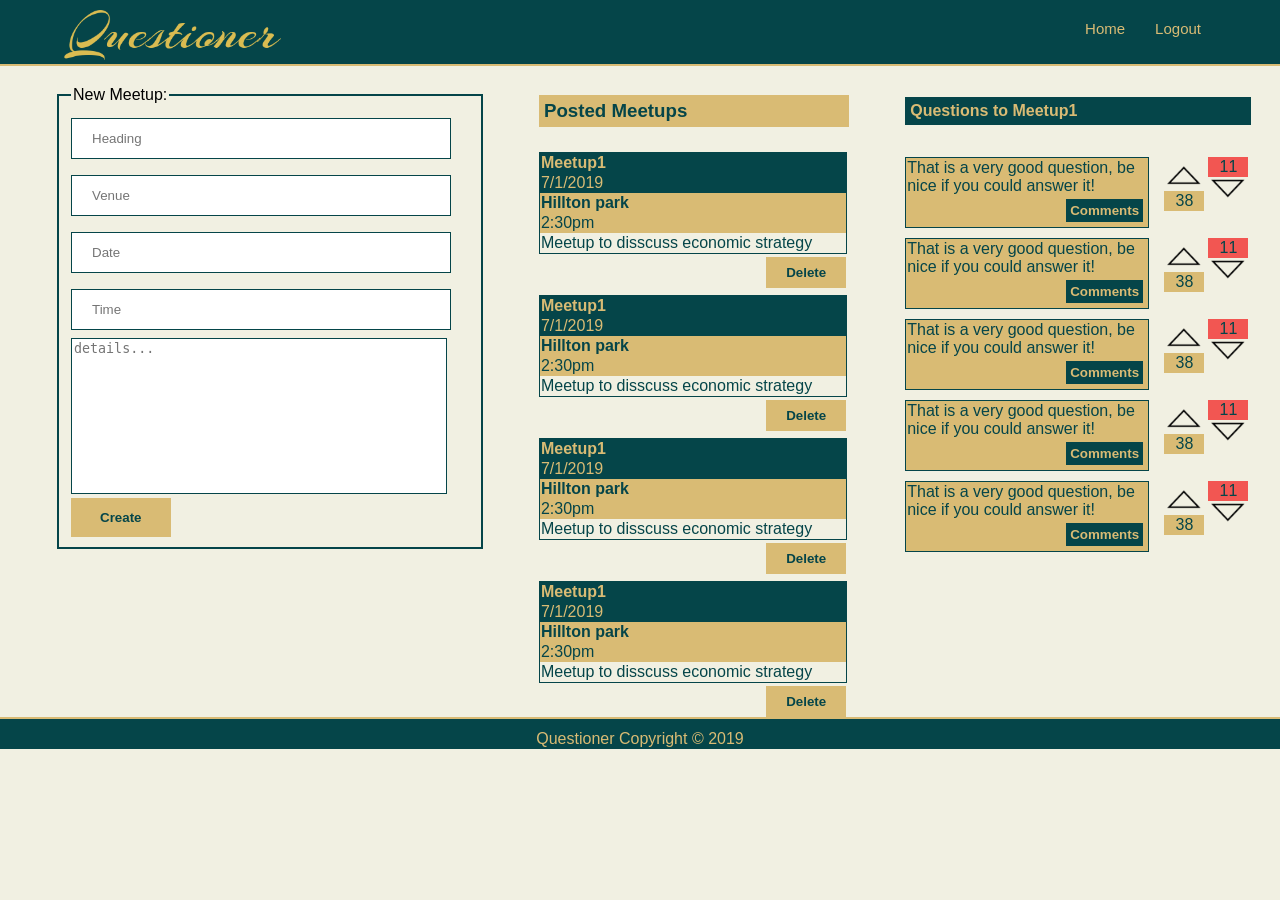
==== UI/dashboard.html @ 08d7f84a "[finish #162958934]Create dashboard for admin to create,delete and monitor meetups" ====
<!DOCTYPE html>
<html>

<head>
    <meta charset="utf-8" />
    <meta http-equiv="X-UA-Compatible" content="IE=edge">
    <title>Admin Page</title>
    <meta name="viewport" content="width=device-width, initial-scale=1">
    <link rel="stylesheet" type="text/css" media="screen" href="./css/main.css" />
    <script src="./jscript/main.js"></script>
</head>

<body>
    <header>
        <div class="container">
            <div id="logo">
                <img src="./img/logo.png">
            </div>
            <nav>
                <ul>
                    <li><a href="index.html">home</a></li>
                    <li><a href="login.html">logout</a></li>
                </ul>
            </nav>
        </div>
    </header>

    <section id="create">
        <div class="container">
            
            <form>
                <fieldset>
                    <legend>New Meetup:</legend>
                    <input type="text" name="heading" placeholder="Heading">
                    <input type="text" name="venue" placeholder="Venue">
                    <input type="text" name="date" placeholder="Date">
                    <input type="text" name="time" placeholder="Time">
                    <textarea placeholder="details..."></textarea>
                    <input type="button" value="Create">
                </fieldset>
            </form>
            
        </div>
    </section>
    <section id="Posted_Meetups">
        <div class="container">
            <div id="pmeet">
                <h3>Posted Meetups</h3>
                <a href="" onclick="myfucn101()">
                    <div class="acards">
                            <div class="amhead">
                                <h4>Meetup1</h4>
                                <p>7/1/2019</p>
                            </div>
                            <div class="avenue_time">
                                <h4>Hillton park</h4>
                                <p>2:30pm</p>
                            </div>
                            <div class="adescription">
                                <p>Meetup to disscuss economic strategy</p>
                            </div>
                    </div>
                </a>
                <input type="button" value="Delete">
                <a href="" onclick="myfucn101()">
                    <div class="acards">
                        <div class="amhead">
                            <h4>Meetup1</h4>
                            <p>7/1/2019</p>
                        </div>
                        <div class="avenue_time">
                            <h4>Hillton park</h4>
                            <p>2:30pm</p>
                        </div>
                        <div class="adescription">
                            <p>Meetup to disscuss economic strategy</p>
                        </div>
                    </div>
                </a>
                <input type="button" value="Delete">
                <a href="" onclick="myfucn101()">
                    <div class="acards">
                        <div class="amhead">
                            <h4>Meetup1</h4>
                            <p>7/1/2019</p>
                        </div>
                        <div class="avenue_time">
                            <h4>Hillton park</h4>
                            <p>2:30pm</p>
                        </div>
                        <div class="adescription">
                            <p>Meetup to disscuss economic strategy</p>
                        </div>
                    </div>
                </a>
                <input type="button" value="Delete">
                <a href="" onclick="myfucn101()">
                    <div class="acards">
                        <div class="amhead">
                            <h4>Meetup1</h4>
                            <p>7/1/2019</p>
                        </div>
                        <div class="avenue_time">
                            <h4>Hillton park</h4>
                            <p>2:30pm</p>
                        </div>
                        <div class="adescription">
                            <p>Meetup to disscuss economic strategy</p>
                        </div>
                    </div>
                </a>
                <input type="button" value="Delete">
            </div>
        </div>
    </section>
    <section id="Posted_Q">
        <div class="container">
            <div id="pq">
                <h4>Questions to Meetup1</h4>
                <div class="qcards">
                    <p>That is a very good question, be nice if you could answer it!</p>
                    <div>
                        <form>
                            <input type="button" onclick="myfunc()" value="Comments">
                        </form>
                        <div id="comment-box">
                            <div id="comments">
                                <p>This questiong ugh?! this is my my opinion that no one asked for</p>
                                <p>This questiong ugh?! this is my my opinion that no one asked for</p>
                                <p>This questiong ugh?! this is my my opinion that no one asked for</p>
                            </div>
                        </div>
                    </div>
                </div>
                <div class="del">
                    <div class=votesup>
                        <img src="./img/up.png">
                        <p>38</p>
                    </div>
                    <div class=votesdown>
                        <p>11</p>
                        <img src="./img/down.png">
                    </div>
                </div>
                <div class="qcards">
                    <p>That is a very good question, be nice if you could answer it!</p>
                    <div>
                        <form>
                            <input type="button" onclick="myfunc2()" value="Comments">
                        </form>
                        <div id="comment-box2">
                            <div id="comments">
                                <p>This questiong ugh?! this is my my opinion that no one asked for</p>
                                <p>This questiong ugh?! this is my my opinion that no one asked for</p>
                                <p>This questiong ugh?! this is my my opinion that no one asked for</p>
                            </div>
                        </div>
                    </div>
                </div>
                <div class="del">
                    <div class=votesup>
                        <img src="./img/up.png">
                        <p>38</p>
                    </div>
                    <div class=votesdown>
                        <p>11</p>
                        <img src="./img/down.png">
                    </div>
                </div>
                <div class="qcards">
                    <p>That is a very good question, be nice if you could answer it!</p>
                    <div>
                        <form>
                            <input type="button" onclick="myfunc3()" value="Comments">
                        </form>
                        <div id="comment-box3">
                            <div id="comments">
                                <p>This questiong ugh?! this is my my opinion that no one asked for</p>
                                <p>This questiong ugh?! this is my my opinion that no one asked for</p>
                                <p>This questiong ugh?! this is my my opinion that no one asked for</p>
                            </div>
                        </div>
                    </div>
                </div>
                <div class="del">
                    <div class=votesup>
                        <img src="./img/up.png">
                        <p>38</p>
                    </div>
                    <div class=votesdown>
                        <p>11</p>
                        <img src="./img/down.png">
                    </div>
                </div>
                <div class="qcards">
                    <p>That is a very good question, be nice if you could answer it!</p>
                    <div>
                        <form>
                            <input type="button" onclick="myfunc4()" value="Comments">
                        </form>
                        <div id="comment-box4">
                            <div id="comments">
                                <p>This questiong ugh?! this is my my opinion that no one asked for</p>
                                <p>This questiong ugh?! this is my my opinion that no one asked for</p>
                                <p>This questiong ugh?! this is my my opinion that no one asked for</p>
                            </div>
                        </div>
                    </div>
                </div>
                <div class="del">
                    <div class=votesup>
                        <img src="./img/up.png">
                        <p>38</p>
                    </div>
                    <div class=votesdown>
                        <p>11</p>
                        <img src="./img/down.png">
                    </div>
                </div>
                <div class="qcards">
                    <p>That is a very good question, be nice if you could answer it!</p>
                    <div>
                        <form>
                            <input type="button" onclick="myfunc5()" value="Comments">
                        </form>
                        <div id="comment-box5">
                            <div id="comments">
                                <p>This questiong ugh?! this is my my opinion that no one asked for</p>
                                <p>This questiong ugh?! this is my my opinion that no one asked for</p>
                                <p>This questiong ugh?! this is my my opinion that no one asked for</p>
                            </div>
                        </div>
                    </div>
                </div>
                <div class="del">
                    <div class=votesup>
                        <img src="./img/up.png">
                        <p>38</p>
                    </div>
                    <div class=votesdown>
                        <p>11</p>
                        <img src="./img/down.png">
                    </div>
                </div>
            </div>
        </div>
    </section>

    <div id="footer">
        <div class="container">
            <p>Questioner Copyright &copy; 2019</p>
        </div>
    </div>

</body>

</html>
---- UI/css/main.css ----
body{
    font-family: Arial, Helvetica, sans-serif;
    padding:0;
    margin: 0;
    background-color: #F1F0E2;
}

.container{
    width: 90%;
    margin:auto;
    overflow: hidden;
}

ul{
    padding: 0;
    margin: 0;
}

header{
    background-color: #054549;
    color:#D9BB74;
    padding-top:10px;
    min-height: 50px;
    border-bottom:2px solid#D9BB74;
}

footer{
    background-color: #054549;
    text-align:center;
    color:#D9BB74;
    width: 100%;
    position: fixed;
    bottom: 0;
    padding-top:10px;
    margin-top:10px;
    border-top:2px solid#D9BB74;
}
#footer{
    clear: both;
    background-color: #054549;
    text-align:center;
    color:#D9BB74;
    width: 100%;
    height: 10px;
    padding-top:10px;
    padding-bottom:10px;
    border-top:2px solid#D9BB74;
}


header a {
    color: #D9BB74;
    text-decoration: none;
    text-transform: capitalize;
    font-size: 15px;
}

header a:hover {
    color: #F25652;
}

header li{
    float: left;
    display: inline;
    padding: 0 15px 0 15px; 
}

header #logo{
    float: left;
}

header #logo img{
    margin:0;
    height:50px;

}

header nav {
    float: right;
    margin-top:10px;
}

#form{
    min-height:400px;
    max-width: 500px;
    margin:auto;
    margin-top:50px;
}
#create{
    min-height:400px;
    max-width: 500px;
    margin-left:20px;
    margin-top:10px;
    float: left;
}
#Posted_Meetups{
    min-height:400px;
    max-width: 28%;
    margin-left:1px;
    margin-top:10px;
    float: left;
}
#Posted_Q{
    min-height:400px;
    max-width: 30%;
    margin-right:10px;
    margin-top:10px;
    float: right;
}
#pmeet{
    width: 99%;
    min-height:300px;
    margin-top: 20px;
    display: inline;
}
#pq h4{
    color: #D9BB74;
    background-color: #054549;
    padding:5px;
}
#pmeet h3{
    background: #D9BB74;
    color: #054549;
    padding:5px;
    width: 93%;
}
#pmeet input[type=button]{
    min-width: 25%;
    display: inline;
    background-color:#D9BB74;
    color:#054549;
    font-weight: bold;
    padding: 8px 8px;
    margin-right: 15px;
    margin-top:3px;
    border: none;
    cursor: pointer;
    float: right;
}
.acards{
    width:95%;
    border:1px solid #054549;
    margin-right:10px;
    margin-top: 7px;
    float: left;
    box-align: center;
}
.qcards{
    width:70%;
    border:1px solid #054549;
    background-color:#D9BB74;
    color: #054549;
    margin-right:10px;
    margin-top: 10px;
    float: left;
    box-align: center;
}
.qcards input[type=button]{
    min-width: 25%;
    display: inline;
    background-color:#054549;
    color:#D9BB74;
    font-weight: bold;
    padding: 4px 4px;
    margin-right: 5px;
    margin-top:3px;
    margin-bottom: 5px;
    border: none;
    cursor: pointer;
    float: right;
}
.qcards #comments{
    clear: both;
}
.del{
    display: inline-block;
    width:25%;
    padding: 0;
    margin-top: 10px;
    float: right;
}
.votesup{
    float: left;
    margin-right: 4px;
}
.votesup img{
    height:40px;
    margin-bottom:-10px;
}
.votesup p{
    text-align: center;
    background-color: #D9BB74;
    color: #054549;
}
.votesdown{
    float: left;
     
}
.votesdown img{
    height:40px;
    margin-top:-10px;
    color: #054549;
}
.votesdown p{
    text-align: center;
    background-color: #F25652;
    color: #054549;;
}
.amhead{
    background-color: #054549;
    color: #D9BB74;
}
.amhead h4,p{
    margin: 0;
    padding:1px;
}
.avenue_time{
    background-color: #D9BB74;
    color: #054549;
}
.avenue_time h4,p{
    margin: 0;
    padding:1px;
}
.adescription{
    color: #054549;
}
#form-admin{
    min-height:400px;
    max-width: 500px;
    margin:auto;
    margin-top:50px;
}

#form form{
    border: 2px solid #054549;
    min-height: 250px;
    padding:15px; 
}
#form-admin form{
    border: 2px solid #D9BB74;
    background-color: #054549;
    min-height: 250px;
    padding:15px; 
}
#create form{
    min-height: 250px;
    padding:10px; 
    overflow: hidden;
}

#form input[type=text], input[type=password], input[type=email]{
    min-width:85%;
    padding: 12px 20px;
    margin: 8px 0;
    display: inline;
    border: 1px solid #054549;
}
#form-admin input[type=text], input[type=password], input[type=email]{
    min-width:85%;
    padding: 12px 20px;
    margin: 8px 0;
    display: inline;
    border: 1px solid #D9BB74;
}
#create input[type=text], input[type=password], input[type=email]{
    min-width:85%;
    padding: 12px 20px;
    margin: 8px 0;
    display: inline;
    border: 1px solid #054549;
}
#create fieldset{
    border:2px solid #054549;
}
#create textarea{
    min-width:93%;
    height: 150px;
    resize:none;
    text-align: left;
    border: 1px solid #054549;
}
#create input[type=button]{
    min-width: 25%;
    display: inline;
    background-color:#D9BB74;
    color:#054549;
    font-weight: bolder;
    padding: 12px 20px;
    margin: 0;
    border: none;
    cursor: pointer;
}
#form button  {
    min-width: 35%;
    display: inline;
    background-color:#D9BB74;
    color:#054549;
    font-weight: bolder;
    padding: 12px 20px;
    margin: 8px 0;
    border: none;
    cursor: pointer;
   
}
#form-admin button  {
    min-width: 35%;
    display: inline;
    background-color:#F25652;
    color:#054549;
    font-weight: bolder;
    padding: 12px 20px;
    margin: 8px 0;
    border: none;
    cursor: pointer;
   
}
#create button  {
    min-width: 35%;
    display: inline;
    background-color:#D9BB74;
    color:#054549;
    font-weight: bolder;
    padding: 12px 20px;
    margin: 8px 0;
    border: none;
    cursor: pointer;
   
}
#form label{
    color:#054549;
    font-size: 15px;
}
#form-admin label{
    color:#D9BB74;
    font-size: 15px;
}

.f_links {
    font-size: 13px;
}
.f_links a{
    text-decoration: none;
    color:#054549;
}
.f_links a:hover{
    text-decoration: none;
    color:#F25652;
}
.af_links {
    font-size: 13px;
}
.af_links a{
    text-decoration: none;
    color:#D9BB74;
}
.af_links a:hover{
    text-decoration: none;
    color:#F25652;
}
#not_registered{
    margin-top:3px; 
    float: left;
}
#already_registered{
    float: right;
    margin-top: -10px;
}
#forgot_pswd{
    margin-top:30px; 
    float: right;
}

#showcase{
    width: 90%;
    min-height:175px;
    margin: auto;
    background:url(../img/showcase.jpg)0 -75px;
}
#head_btn{
    background-color: #D9BB74;
    max-width: 15%;
    padding: 2px;
    text-align: center;
}
#head_btn h1{
    margin:10% 0 0 0;
    padding: 0;
    font-size: 40px;
    font-weight: bolder;
    color: #054549;
    text-shadow: 2px 2px 6px #D9BB74;
    
}
#head_btn button  {
    min-width: 10%;
    display: inline;
    background-color:#054549;
    color:#D9BB74;
    font-weight: bolder;
    padding: 12px 20px;
    margin: 8px 0;
    border: none;
    cursor: pointer;
   
}
#meetup{
    float: left;
    width:74%;
    min-height: 350px;
    padding-bottom: 20px;
}

#meetup_view a{ 
    text-decoration: none;
}
#meetup_view{
    width: 99%;
    min-height:300px;
    margin-top: 20px;
}
.cards{
    width:30%;
    border:1px solid #054549;
    margin-right:20px;
    margin-top: 15px;
    float: left;
}

#categories{
    width: 25%;
    float: right;
    padding-bottom: 20px;
   
}
#addmeet{
    background-color: #054549;
    min-height:175px;
    width: 83%;
    
}
#addmeet img{
    margin-top: 15px;
    padding-right: 10px;
    padding-left: 10px;
    height:30px;
    float: left;
}
#addmeet h3,#addmeet p{
    color: #D9BB74;
    float: left;
}
#addmeet p{
    padding-left:20px;
    padding-bottom: 20px;
}
#addmeet a{
    text-decoration: none;
    color:#054549;
    background-color:#F25652;
    padding: 5px;
    margin-left:60px;
    margin-bottom: -20px;
}
#ctgry {
    background-color: #D9BB74;
    min-height:250px;
    width: 83%;
}
#ctgry h4{
    background-color: #054549;
    color: #D9BB74;
}
#ctgry li{
    margin-left: 10px;
    padding-left: 10px;
    padding-top: 5px;
    
}
#ctgry a{
    text-decoration: none;
    color: #054549;
    font-size: 18px;
}
#ctgry a:hover{
    text-decoration: none;
    color: #F25652;
}
#question{
    width:40%;
    margin-left:50px;
    min-height: 550px;
    float: left;
}
.deatails{
    background-color: #D9BB74;
    color: #054549;
    min-height: 550px;
    margin-top: -10px; 
}
.deatails h4{
   background-color: #054549;
   color: #D9BB74;
   padding:12px;
}
.deatails p{
    margin-top: 10px;
    padding: 10px;
}
#post_questions{
    width:40%;
    margin:0;
    min-height: 550px;
    float: left;
}
.post_q form{
    margin: 10px;
}
.post_q textarea{
    min-width:97%;
    height: 100px;
    resize:none;
    text-align: left;
    border: 2px solid #054549;
}
.post_q button{
    min-width: 10%;
    display: inline;
    background-color:#054549;
    color:#D9BB74;
    font-weight: bolder;
    padding: 10px 15px;
    margin: 8px 8px 8px 0;
    border: none;
    cursor: pointer;
    float: right;
}
.posted{
    clear: both;
    margin-left: 50px;
    background-color: #D9BB74;
    color: #054549;
    border-left: 3px solid #054549;
    width: 80%;
    font-size: 15px;
    padding: 3px;
    margin-top: 20px;
    overflow: hidden;
}
.posted p{
    float: left;
}
.posted form{
    float: right;
    padding: 3px;
}
.posted input[type=button]{
    min-width: 10%;
    display: inline;
    background-color:#054549;
    color:#D9BB74;
    font-weight: bolder;
    padding: 4px 4px;
    margin: 2px 4px 0 0;
    border: none;
    cursor: pointer;
}
.posted input[type=image]{
   height: 25px;
   margin-bottom: -10px;
}
.posted input[type=image]:focus,input[type=image]:visited{
   background-color: #054549;
}
#comment-box textarea{
    clear: both;
    margin-top: 10px;
    width:98%;
    height:50px;
    border:1px solid #054549;
    resize: none;
}
#comment-box input[type=button]{
    min-width: 10%;
    display: inline;
    background-color:#054549;
    color:#D9BB74;
    font-weight: bolder;
    padding: 4px 4px;
    margin: 2px 7px 3px 0;
    border: none;
    cursor: pointer;
    float: right;
}

#comment-box2 textarea{
    clear: both;
    margin-top: 10px;
    width:98%;
    height:50px;
    border:1px solid #054549;
    resize: none;
}
#comment-box2 input[type=button]{
    min-width: 10%;
    display: inline;
    background-color:#054549;
    color:#D9BB74;
    font-weight: bolder;
    padding: 3px 4px;
    margin: 4px 4px 0 0;
    border: none;
    cursor: pointer;
    float: right;
}
#comments p{
    border-left: 2px solid #054549;
    background-color: #F1F0E2;
    padding: 4px;
    margin-left: 10px;
    margin-top: 3px;
    margin-bottom: 3px;
    width: 90%;
}
.up{
    background: url(../img/up.png) no-repeat;
    height: 20px;
}
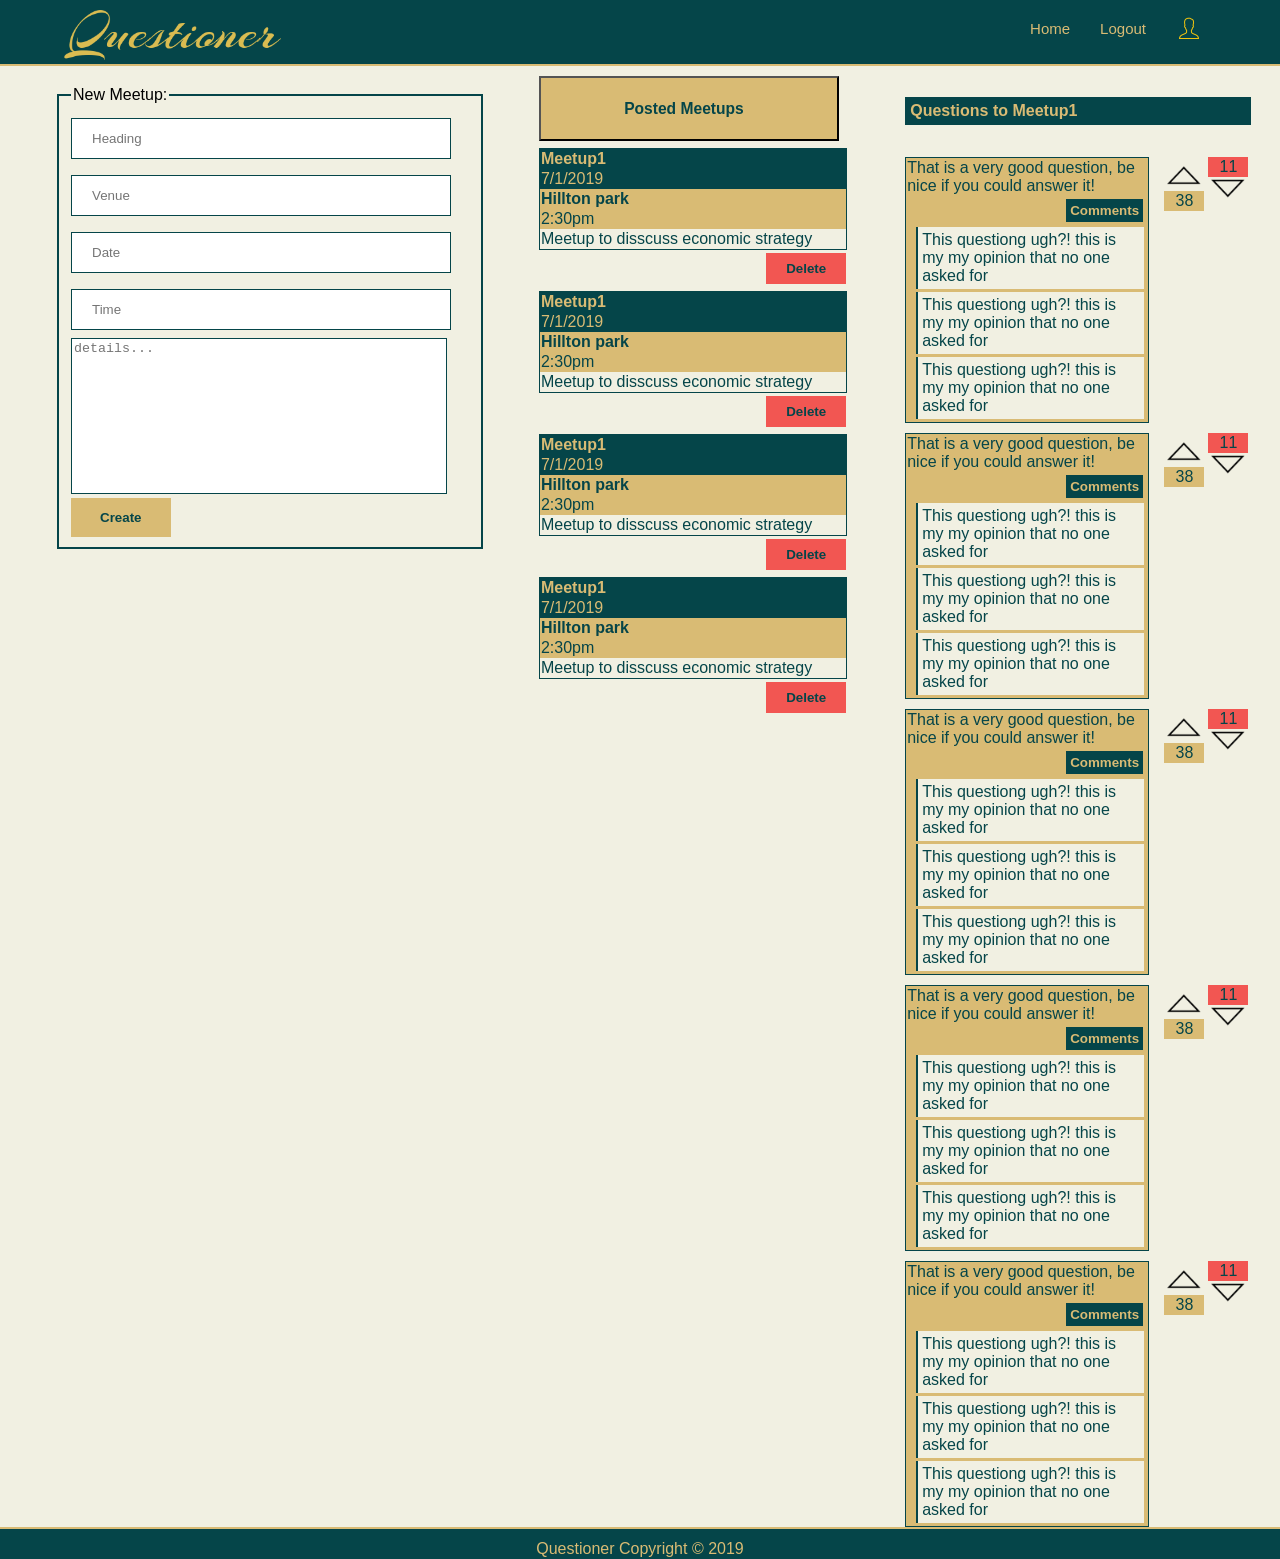
==== commit 41686b99: "[finsih #162957534]Create user profile to provide view of thier feed,posted questions and comments" ====
--- a/UI/dashboard.html
+++ b/UI/dashboard.html
@@ -20,6 +20,7 @@
                 <ul>
                     <li><a href="index.html">home</a></li>
                     <li><a href="login.html">logout</a></li>
+                    <li><img src="./img/profile.png"></li>
                 </ul>
             </nav>
         </div>
@@ -45,8 +46,8 @@
     <section id="Posted_Meetups">
         <div class="container">
             <div id="pmeet">
-                <h3>Posted Meetups</h3>
-                <a href="" onclick="myfucn101()">
+               <button onclick="pmeetup()"><h3>Posted Meetups</h3></button>
+                    <div id="meets">
                     <div class="acards">
                             <div class="amhead">
                                 <h4>Meetup1</h4>
@@ -60,9 +61,9 @@
                                 <p>Meetup to disscuss economic strategy</p>
                             </div>
                     </div>
-                </a>
-                <input type="button" value="Delete">
-                <a href="" onclick="myfucn101()">
+                
+                <input type="button" value="Delete">
+                
                     <div class="acards">
                         <div class="amhead">
                             <h4>Meetup1</h4>
@@ -76,9 +77,9 @@
                             <p>Meetup to disscuss economic strategy</p>
                         </div>
                     </div>
-                </a>
-                <input type="button" value="Delete">
-                <a href="" onclick="myfucn101()">
+                
+                <input type="button" value="Delete">
+                
                     <div class="acards">
                         <div class="amhead">
                             <h4>Meetup1</h4>
@@ -92,9 +93,9 @@
                             <p>Meetup to disscuss economic strategy</p>
                         </div>
                     </div>
-                </a>
-                <input type="button" value="Delete">
-                <a href="" onclick="myfucn101()">
+                
+                <input type="button" value="Delete">
+                
                     <div class="acards">
                         <div class="amhead">
                             <h4>Meetup1</h4>
@@ -108,7 +109,7 @@
                             <p>Meetup to disscuss economic strategy</p>
                         </div>
                     </div>
-                </a>
+                
                 <input type="button" value="Delete">
             </div>
         </div>
@@ -121,109 +122,109 @@
                     <p>That is a very good question, be nice if you could answer it!</p>
                     <div>
                         <form>
-                            <input type="button" onclick="myfunc()" value="Comments">
-                        </form>
-                        <div id="comment-box">
-                            <div id="comments">
-                                <p>This questiong ugh?! this is my my opinion that no one asked for</p>
-                                <p>This questiong ugh?! this is my my opinion that no one asked for</p>
-                                <p>This questiong ugh?! this is my my opinion that no one asked for</p>
-                            </div>
-                        </div>
-                    </div>
-                </div>
-                <div class="del">
-                    <div class=votesup>
-                        <img src="./img/up.png">
-                        <p>38</p>
-                    </div>
-                    <div class=votesdown>
-                        <p>11</p>
-                        <img src="./img/down.png">
-                    </div>
-                </div>
-                <div class="qcards">
-                    <p>That is a very good question, be nice if you could answer it!</p>
-                    <div>
-                        <form>
-                            <input type="button" onclick="myfunc2()" value="Comments">
-                        </form>
-                        <div id="comment-box2">
-                            <div id="comments">
-                                <p>This questiong ugh?! this is my my opinion that no one asked for</p>
-                                <p>This questiong ugh?! this is my my opinion that no one asked for</p>
-                                <p>This questiong ugh?! this is my my opinion that no one asked for</p>
-                            </div>
-                        </div>
-                    </div>
-                </div>
-                <div class="del">
-                    <div class=votesup>
-                        <img src="./img/up.png">
-                        <p>38</p>
-                    </div>
-                    <div class=votesdown>
-                        <p>11</p>
-                        <img src="./img/down.png">
-                    </div>
-                </div>
-                <div class="qcards">
-                    <p>That is a very good question, be nice if you could answer it!</p>
-                    <div>
-                        <form>
-                            <input type="button" onclick="myfunc3()" value="Comments">
-                        </form>
-                        <div id="comment-box3">
-                            <div id="comments">
-                                <p>This questiong ugh?! this is my my opinion that no one asked for</p>
-                                <p>This questiong ugh?! this is my my opinion that no one asked for</p>
-                                <p>This questiong ugh?! this is my my opinion that no one asked for</p>
-                            </div>
-                        </div>
-                    </div>
-                </div>
-                <div class="del">
-                    <div class=votesup>
-                        <img src="./img/up.png">
-                        <p>38</p>
-                    </div>
-                    <div class=votesdown>
-                        <p>11</p>
-                        <img src="./img/down.png">
-                    </div>
-                </div>
-                <div class="qcards">
-                    <p>That is a very good question, be nice if you could answer it!</p>
-                    <div>
-                        <form>
-                            <input type="button" onclick="myfunc4()" value="Comments">
-                        </form>
-                        <div id="comment-box4">
-                            <div id="comments">
-                                <p>This questiong ugh?! this is my my opinion that no one asked for</p>
-                                <p>This questiong ugh?! this is my my opinion that no one asked for</p>
-                                <p>This questiong ugh?! this is my my opinion that no one asked for</p>
-                            </div>
-                        </div>
-                    </div>
-                </div>
-                <div class="del">
-                    <div class=votesup>
-                        <img src="./img/up.png">
-                        <p>38</p>
-                    </div>
-                    <div class=votesdown>
-                        <p>11</p>
-                        <img src="./img/down.png">
-                    </div>
-                </div>
-                <div class="qcards">
-                    <p>That is a very good question, be nice if you could answer it!</p>
-                    <div>
-                        <form>
-                            <input type="button" onclick="myfunc5()" value="Comments">
-                        </form>
-                        <div id="comment-box5">
+                            <input type="button" onclick="aquest()" value="Comments">
+                        </form>
+                        <div id="acomment-box">
+                            <div id="comments">
+                                <p>This questiong ugh?! this is my my opinion that no one asked for</p>
+                                <p>This questiong ugh?! this is my my opinion that no one asked for</p>
+                                <p>This questiong ugh?! this is my my opinion that no one asked for</p>
+                            </div>
+                        </div>
+                    </div>
+                </div>
+                <div class="del">
+                    <div class=votesup>
+                        <img src="./img/up.png">
+                        <p>38</p>
+                    </div>
+                    <div class=votesdown>
+                        <p>11</p>
+                        <img src="./img/down.png">
+                    </div>
+                </div>
+                <div class="qcards">
+                    <p>That is a very good question, be nice if you could answer it!</p>
+                    <div>
+                        <form>
+                            <input type="button" onclick="aquest2()" value="Comments">
+                        </form>
+                        <div id="acomment-box2">
+                            <div id="comments">
+                                <p>This questiong ugh?! this is my my opinion that no one asked for</p>
+                                <p>This questiong ugh?! this is my my opinion that no one asked for</p>
+                                <p>This questiong ugh?! this is my my opinion that no one asked for</p>
+                            </div>
+                        </div>
+                    </div>
+                </div>
+                <div class="del">
+                    <div class=votesup>
+                        <img src="./img/up.png">
+                        <p>38</p>
+                    </div>
+                    <div class=votesdown>
+                        <p>11</p>
+                        <img src="./img/down.png">
+                    </div>
+                </div>
+                <div class="qcards">
+                    <p>That is a very good question, be nice if you could answer it!</p>
+                    <div>
+                        <form>
+                            <input type="button" onclick="aquest3()" value="Comments">
+                        </form>
+                        <div id="acomment-box3">
+                            <div id="comments">
+                                <p>This questiong ugh?! this is my my opinion that no one asked for</p>
+                                <p>This questiong ugh?! this is my my opinion that no one asked for</p>
+                                <p>This questiong ugh?! this is my my opinion that no one asked for</p>
+                            </div>
+                        </div>
+                    </div>
+                </div>
+                <div class="del">
+                    <div class=votesup>
+                        <img src="./img/up.png">
+                        <p>38</p>
+                    </div>
+                    <div class=votesdown>
+                        <p>11</p>
+                        <img src="./img/down.png">
+                    </div>
+                </div>
+                <div class="qcards">
+                    <p>That is a very good question, be nice if you could answer it!</p>
+                    <div>
+                        <form>
+                            <input type="button" onclick="aquest4()" value="Comments">
+                        </form>
+                        <div id="acomment-box4">
+                            <div id="comments">
+                                <p>This questiong ugh?! this is my my opinion that no one asked for</p>
+                                <p>This questiong ugh?! this is my my opinion that no one asked for</p>
+                                <p>This questiong ugh?! this is my my opinion that no one asked for</p>
+                            </div>
+                        </div>
+                    </div>
+                </div>
+                <div class="del">
+                    <div class=votesup>
+                        <img src="./img/up.png">
+                        <p>38</p>
+                    </div>
+                    <div class=votesdown>
+                        <p>11</p>
+                        <img src="./img/down.png">
+                    </div>
+                </div>
+                <div class="qcards">
+                    <p>That is a very good question, be nice if you could answer it!</p>
+                    <div>
+                        <form>
+                            <input type="button" onclick="aquest5()" value="Comments">
+                        </form>
+                        <div id="acomment-box5">
                             <div id="comments">
                                 <p>This questiong ugh?! this is my my opinion that no one asked for</p>
                                 <p>This questiong ugh?! this is my my opinion that no one asked for</p>
--- a/UI/css/main.css
+++ b/UI/css/main.css
@@ -79,6 +79,10 @@
     float: right;
     margin-top:10px;
 }
+header nav img{
+    height:25px;
+    margin-top: -4px;
+}
 
 #form{
     min-height:400px;
@@ -100,6 +104,27 @@
     margin-top:10px;
     float: left;
 }
+#Upcoming_Meetups{
+    min-height:400px;
+    width: 35%;
+    margin-left:1px;
+    margin-top:10px;
+    float: left;
+}
+#Posted_Questions{
+    min-height:400px;
+    width: 35%;
+    margin-left:1px;
+    margin-top:10px;
+    float: left;
+}
+#Posted_Comments{
+    min-height:400px;
+    width: 27%;
+    margin-left:1px;
+    margin-top:10px;
+    float: right;
+}
 #Posted_Q{
     min-height:400px;
     max-width: 30%;
@@ -107,7 +132,7 @@
     margin-top:10px;
     float: right;
 }
-#pmeet{
+#pmeet,#umeet,#qpost{
     width: 99%;
     min-height:300px;
     margin-top: 20px;
@@ -119,15 +144,81 @@
     padding:5px;
 }
 #pmeet h3{
-    background: #D9BB74;
     color: #054549;
     padding:5px;
     width: 93%;
 }
+#umeet button{
+    background: #F25652;
+    min-width: 93%;
+}
+#pmeet button{
+    background: #D9BB74;
+    min-width: 93%;
+}
+#qpost button{
+    background: #054549;
+    min-width: 93%;
+}
+#cpost button{
+    background: #D9BB74;
+    min-width: 93%;
+}
+#umeet h3,span{
+    color: #054549;
+    padding:10px;
+    margin: 0;
+    display: block;
+    text-align: center;
+}
+#qpost h3,span{
+    color: #D9BB74;
+    padding:10px;
+    margin: 0;
+    display: block;
+    text-align: center;
+}
+#cpost h3,span{
+    color: #054549;
+    padding:10px;
+    margin: 0;
+    display: block;
+    text-align: center;
+}
+#umeet span{
+    color: #054549;
+    font-size: 35px;
+    padding-top: 0;
+}
+#qpost span{
+    color: #D9BB74;
+    font-size: 35px;
+    padding-top: 0;
+}
+#cpost span{
+    font-size: 35px;
+    padding-top: 0;
+}
+#feed{
+    margin-left: 2px;
+}
+#postyq .qcards{
+    margin-left: 6px;
+    width:90%;
+}
+#postyc #comments p{
+    border-left: 2px solid #054549;
+    background-color: #D9BB74;
+    padding: 4px;
+    margin-left: 10px;
+    margin-top: 7px;
+    margin-bottom: 7px;
+    width: 85%;
+}
 #pmeet input[type=button]{
     min-width: 25%;
     display: inline;
-    background-color:#D9BB74;
+    background-color:#F25652;
     color:#054549;
     font-weight: bold;
     padding: 8px 8px;
@@ -223,6 +314,25 @@
     padding:1px;
 }
 .adescription{
+    color: #054549;
+}
+.mhead{
+    background-color: #054549;
+    color: #D9BB74;
+}
+.mhead h4,p{
+    margin: 0;
+    padding:1px;
+}
+.venue_time{
+    background-color: #D9BB74;
+    color: #054549;
+}
+.venue_time h4,p{
+    margin: 0;
+    padding:1px;
+}
+.description{
     color: #054549;
 }
 #form-admin{
